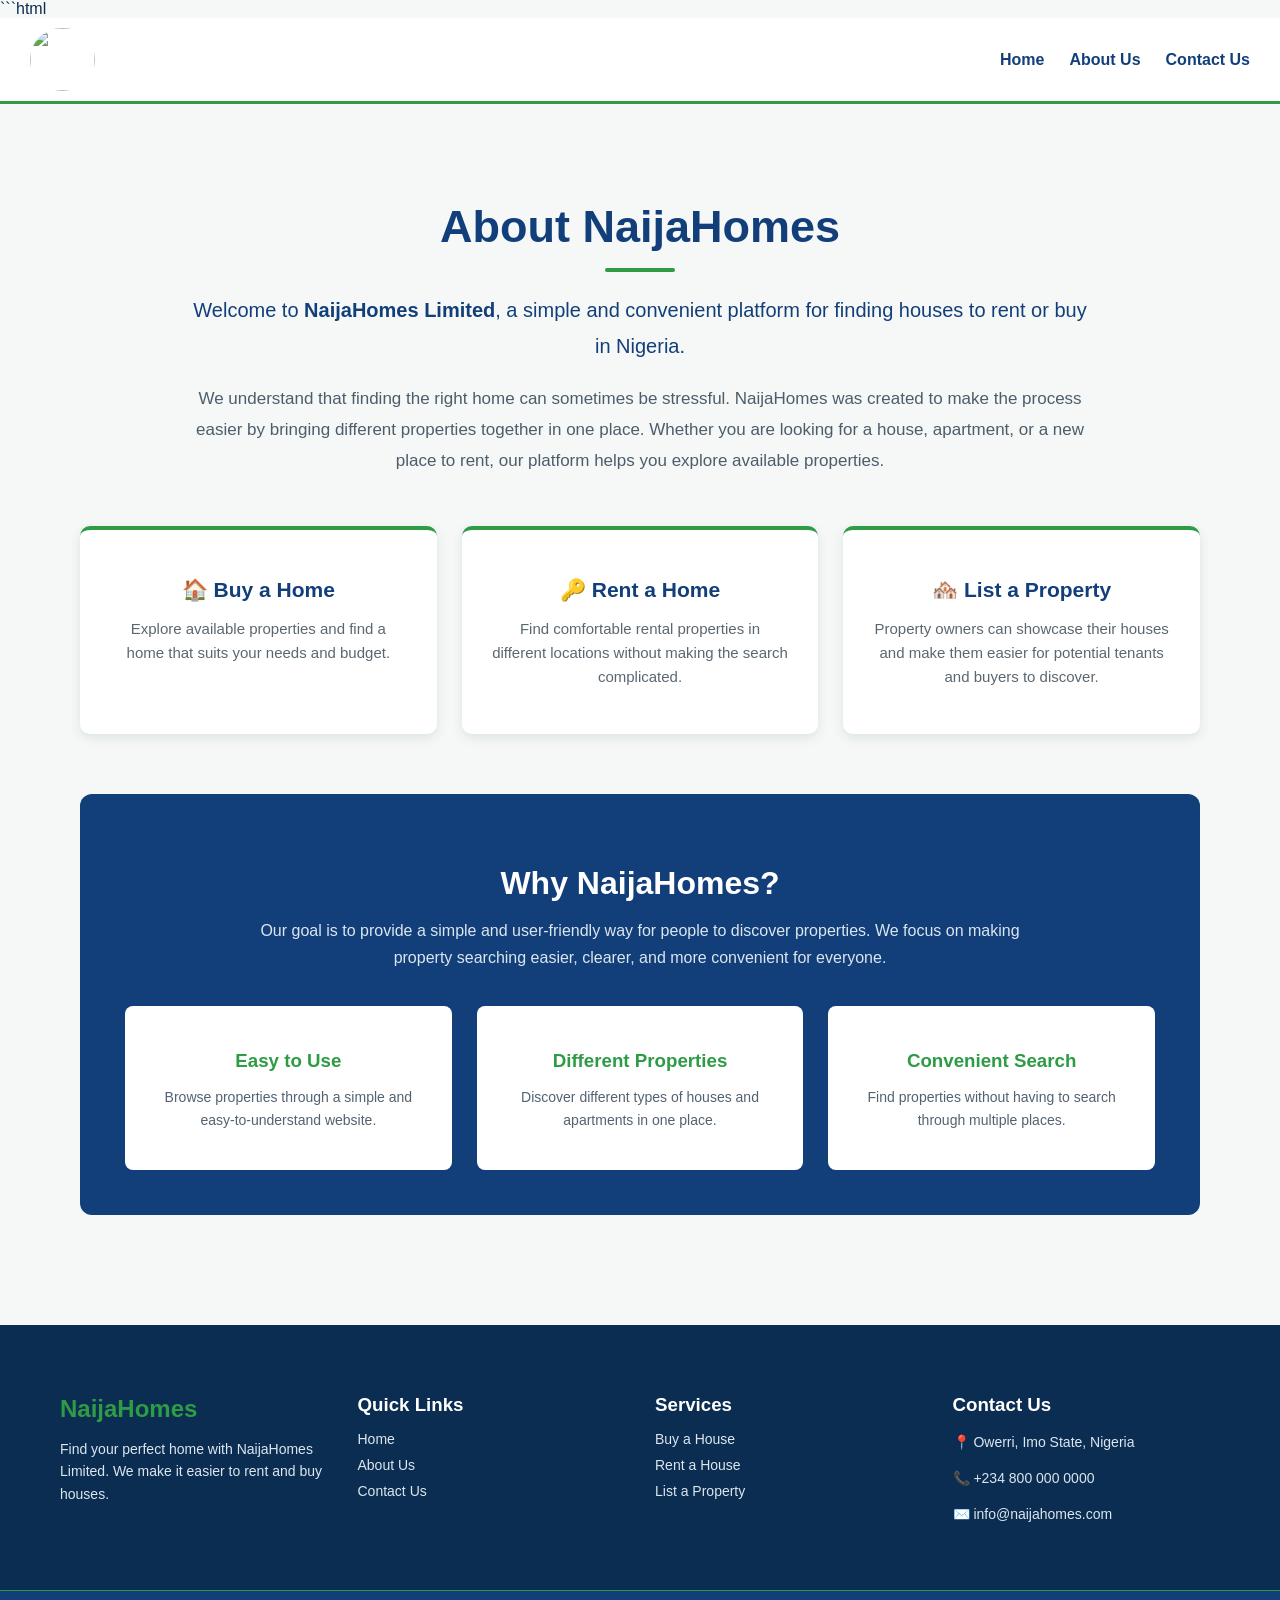
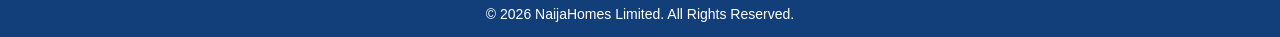
==== About.html @ d7c6cc48 "first commit" ====
```html
<!doctype html>
<html>
  <head>
    <meta charset="UTF-8" />
    <title>NaijaHomes - About</title>
    <link rel="stylesheet" href="About.css" />
  </head>

  <body>
    <!-- Header -->
    <div class="navbar">
      <div class="logo">
        <img src="NaijaHomes Logo.png" />
      </div>

      <div class="navlink">
        <a href="Home.html">Home</a>
        <a href="About.html">About Us</a>
        <a href="#contact">Contact Us</a>
      </div>
    </div>

    <!-- About Us Section -->
    <section class="about-section">
      <div class="about-content">
        <h1>About NaijaHomes</h1>

        <p class="intro">
          Welcome to <strong>NaijaHomes Limited</strong>, a simple and
          convenient platform for finding houses to rent or buy in Nigeria.
        </p>

        <p>
          We understand that finding the right home can sometimes be stressful.
          NaijaHomes was created to make the process easier by bringing
          different properties together in one place. Whether you are looking
          for a house, apartment, or a new place to rent, our platform helps you
          explore available properties.
        </p>
      </div>

      <!-- What We Offer -->
      <div class="about-cards">
        <div class="about-card">
          <h2>🏠 Buy a Home</h2>
          <p>
            Explore available properties and find a home that suits your needs
            and budget.
          </p>
        </div>

        <div class="about-card">
          <h2>🔑 Rent a Home</h2>
          <p>
            Find comfortable rental properties in different locations without
            making the search complicated.
          </p>
        </div>

        <div class="about-card">
          <h2>🏘️ List a Property</h2>
          <p>
            Property owners can showcase their houses and make them easier for
            potential tenants and buyers to discover.
          </p>
        </div>
      </div>

      <!-- Why Choose Us -->
      <div class="why-us">
        <h2>Why NaijaHomes?</h2>

        <p>
          Our goal is to provide a simple and user-friendly way for people to
          discover properties. We focus on making property searching easier,
          clearer, and more convenient for everyone.
        </p>

        <div class="features">
          <div>
            <h3>Easy to Use</h3>
            <p>
              Browse properties through a simple and easy-to-understand website.
            </p>
          </div>

          <div>
            <h3>Different Properties</h3>
            <p>
              Discover different types of houses and apartments in one place.
            </p>
          </div>

          <div>
            <h3>Convenient Search</h3>
            <p>
              Find properties without having to search through multiple places.
            </p>
          </div>
        </div>
      </div>
    </section>

    <!-- Footer -->
    <footer class="footer" id="contact">
      <div class="footer-container">
        <div class="footer-section">
          <h2>NaijaHomes</h2>
          <p>
            Find your perfect home with NaijaHomes Limited. We make it easier to
            rent and buy houses.
          </p>
        </div>

        <div class="footer-section">
          <h3>Quick Links</h3>
          <a href="Home.html">Home</a>
          <a href="About.html">About Us</a>
          <a href="#contact">Contact Us</a>
        </div>

        <div class="footer-section">
          <h3>Services</h3>
          <a href="index.html#properties">Buy a House</a>
          <a href="index.html#properties">Rent a House</a>
          <a href="index.html#properties">List a Property</a>
        </div>

        <div class="footer-section">
          <h3>Contact Us</h3>
          <p>📍 Owerri, Imo State, Nigeria</p>
          <p>📞 +234 800 000 0000</p>
          <p>✉️ info@naijahomes.com</p>
        </div>
      </div>

      <div class="footer-bottom">
        <p>&copy; 2026 NaijaHomes Limited. All Rights Reserved.</p>
      </div>
    </footer>
  </body>
</html>
---- About.css ----
* {
  box-sizing: border-box;
}

body {
  margin: 0;
  padding: 0;
  font-family: Arial, sans-serif;
  background-color: #f5f8f6;
  color: #0b2d52;
}

html {
  scroll-behavior: smooth;
}

/* =========================
   HEADER
========================= */

.logo img {
  width: 65px;
  height: 63px;
  object-fit: cover;
  border-radius: 50px;
}

.navbar {
  background-color: white;
  display: flex;
  justify-content: space-between;
  align-items: center;
  padding: 10px 30px;
  border-bottom: 3px solid #2e9b45;
}

.navlink {
  display: flex;
  gap: 25px;
}

.navlink a {
  text-decoration: none;
  color: #123f7a;
  font-weight: bold;
}

.navlink a:hover {
  color: #2e9b45;
}

/* =========================
   FOOTER
========================= */

.footer {
  background-color: #0b2d52;
  color: white;
  margin-top: 50px;
}

.footer-container {
  display: grid;
  grid-template-columns: repeat(4, 1fr);
  gap: 30px;
  padding: 50px 60px;
}

.footer-section h2 {
  color: #2e9b45;
  margin-bottom: 15px;
}

.footer-section h3 {
  color: white;
  margin-bottom: 15px;
}

.footer-section p {
  color: #dce6ee;
  line-height: 1.6;
  font-size: 14px;
}

.footer-section a {
  display: block;
  color: #dce6ee;
  text-decoration: none;
  margin-bottom: 10px;
  font-size: 14px;
}

.footer-section a:hover {
  color: #2e9b45;
}

.footer-bottom {
  text-align: center;
  background-color: #123f7a;
  padding: 15px;
  border-top: 1px solid #2e9b45;
}

.footer-bottom p {
  margin: 0;
  color: white;
  font-size: 14px;
}

/* =========================
   ABOUT US SECTION
========================= */

.about-section {
  padding: 60px 80px;
  background-color: #f5f8f6;
}

/* Main About Content */

.about-content {
  max-width: 900px;
  margin: 0 auto;
  text-align: center;
}

.about-content h1 {
  font-size: 45px;
  color: #123f7a;
  margin-bottom: 20px;
}

.about-content h1::after {
  content: "";
  display: block;
  width: 70px;
  height: 4px;
  background-color: #2e9b45;
  margin: 15px auto;
  border-radius: 5px;
}

.about-content p {
  color: #4d5d6c;
  font-size: 17px;
  line-height: 1.8;
}

.about-content .intro {
  font-size: 20px;
  color: #123f7a;
  margin-bottom: 20px;
}

/* =========================
   ABOUT CARDS
========================= */

.about-cards {
  display: grid;
  grid-template-columns: repeat(3, 1fr);
  gap: 25px;
  margin-top: 50px;
}

.about-card {
  background-color: white;
  padding: 30px;
  border-radius: 10px;
  text-align: center;
  border-top: 4px solid #2e9b45;
  box-shadow: 0 4px 12px rgba(11, 45, 82, 0.1);
}

.about-card h2 {
  color: #123f7a;
  font-size: 21px;
  margin-bottom: 15px;
}

.about-card p {
  color: #5b6770;
  font-size: 15px;
  line-height: 1.6;
}

/* =========================
   WHY NAIJAHOMES
========================= */

.why-us {
  margin-top: 60px;
  padding: 45px;
  background-color: #123f7a;
  color: white;
  border-radius: 12px;
  text-align: center;
}

.why-us h2 {
  font-size: 32px;
  color: white;
  margin-bottom: 15px;
}

.why-us > p {
  max-width: 800px;
  margin: 0 auto;
  color: #dce6ee;
  line-height: 1.7;
}

/* =========================
   FEATURES
========================= */

.features {
  display: grid;
  grid-template-columns: repeat(3, 1fr);
  gap: 25px;
  margin-top: 35px;
}

.features div {
  background-color: white;
  padding: 25px;
  border-radius: 8px;
}

.features h3 {
  color: #2e9b45;
  margin-bottom: 10px;
}

.features p {
  color: #536271;
  font-size: 14px;
  line-height: 1.6;
}

/* =========================
   RESPONSIVE DESIGN
========================= */

@media (max-width: 900px) {
  .about-section {
    padding: 40px 30px;
  }

  .about-cards {
    grid-template-columns: 1fr;
  }

  .features {
    grid-template-columns: 1fr;
  }

  .footer-container {
    grid-template-columns: repeat(2, 1fr);
  }
}

@media (max-width: 600px) {
  .about-section {
    padding: 30px 20px;
  }

  .about-content h1 {
    font-size: 35px;
  }

  .about-content p {
    font-size: 15px;
  }

  .why-us {
    padding: 30px 20px;
  }

  .footer-container {
    grid-template-columns: 1fr;
    padding: 35px 25px;
  }

  .navbar {
    padding: 10px 15px;
  }

  .navlink {
    gap: 12px;
  }
}
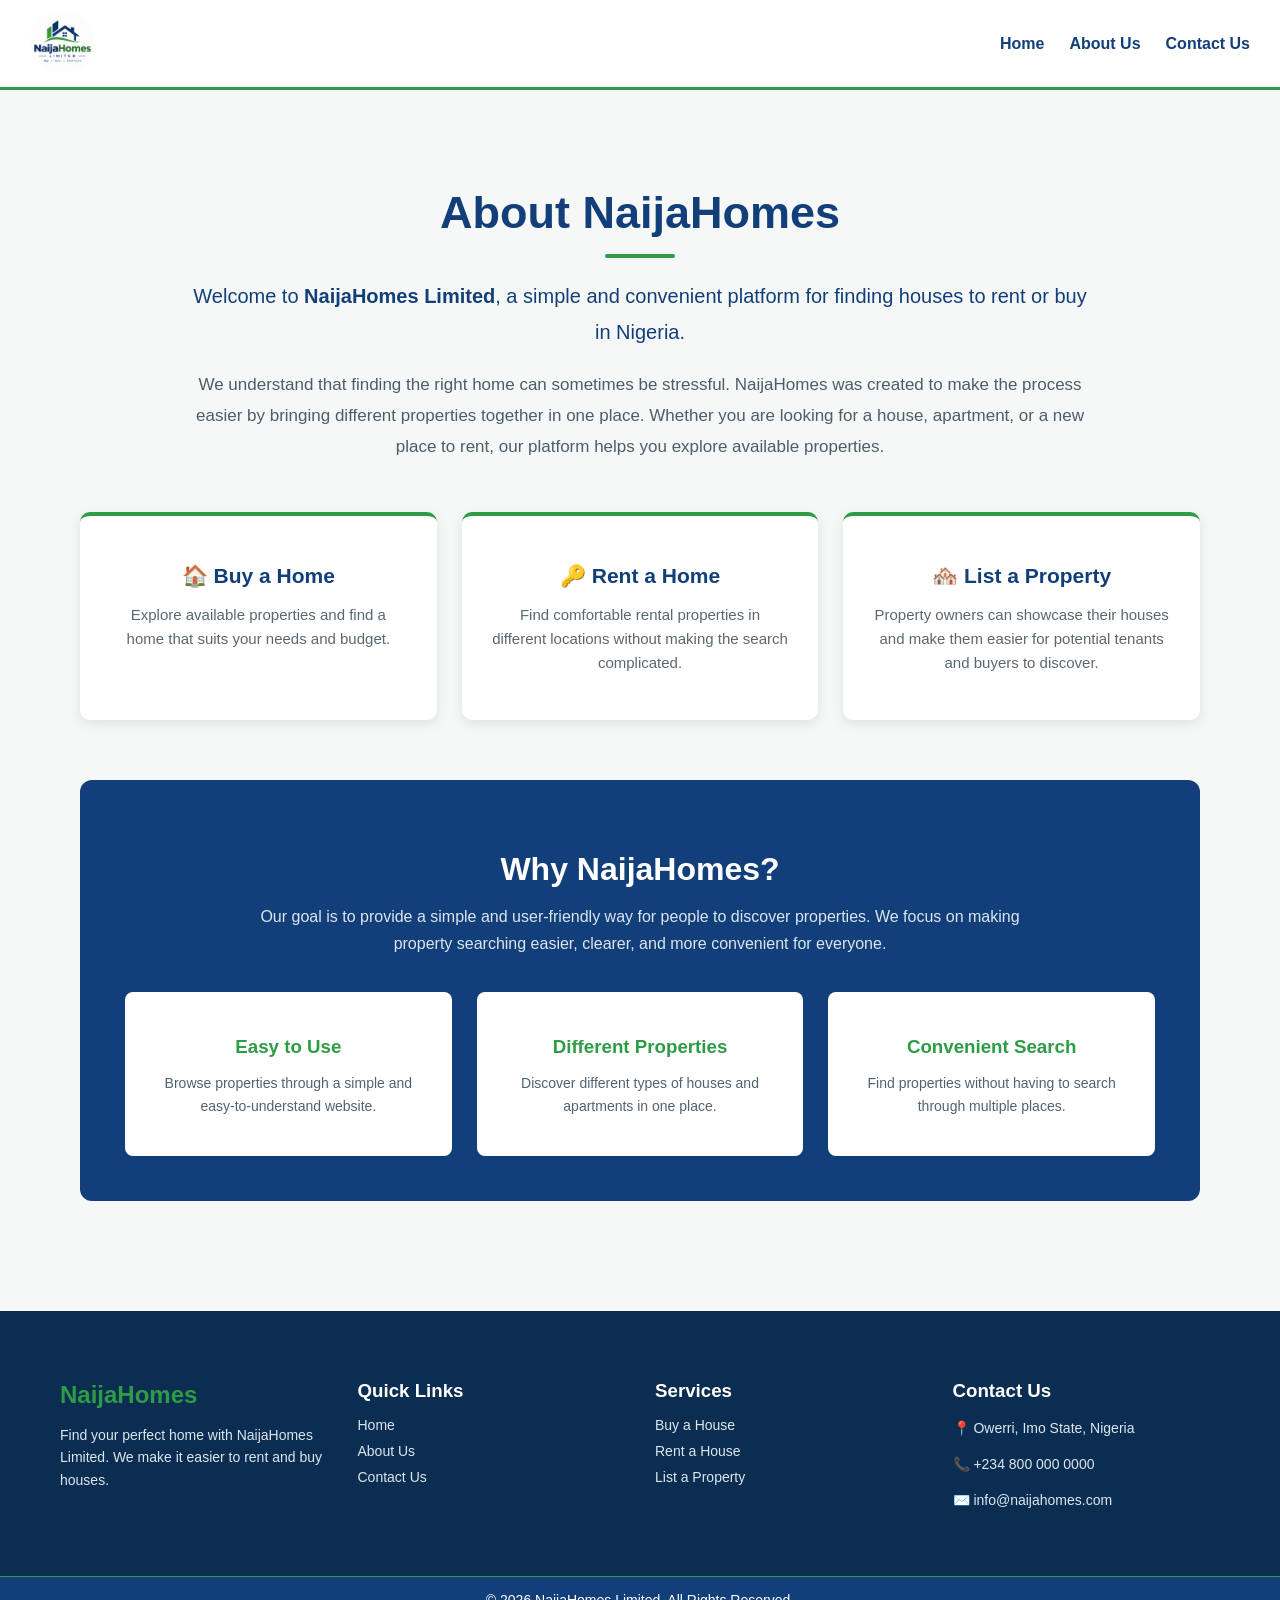
==== commit abbf0043: "FIrst correction on my linking" ====
--- a/About.html
+++ b/About.html
@@ -1,4 +1,3 @@
-```html
 <!doctype html>
 <html>
   <head>
@@ -11,11 +10,11 @@
     <!-- Header -->
     <div class="navbar">
       <div class="logo">
-        <img src="NaijaHomes Logo.png" />
+        <img src="Images/NaijaHomes Logo.png" />
       </div>
 
       <div class="navlink">
-        <a href="Home.html">Home</a>
+        <a href="index.html">Home</a>
         <a href="About.html">About Us</a>
         <a href="#contact">Contact Us</a>
       </div>
@@ -115,7 +114,7 @@
 
         <div class="footer-section">
           <h3>Quick Links</h3>
-          <a href="Home.html">Home</a>
+          <a href="index.html">Home</a>
           <a href="About.html">About Us</a>
           <a href="#contact">Contact Us</a>
         </div>
